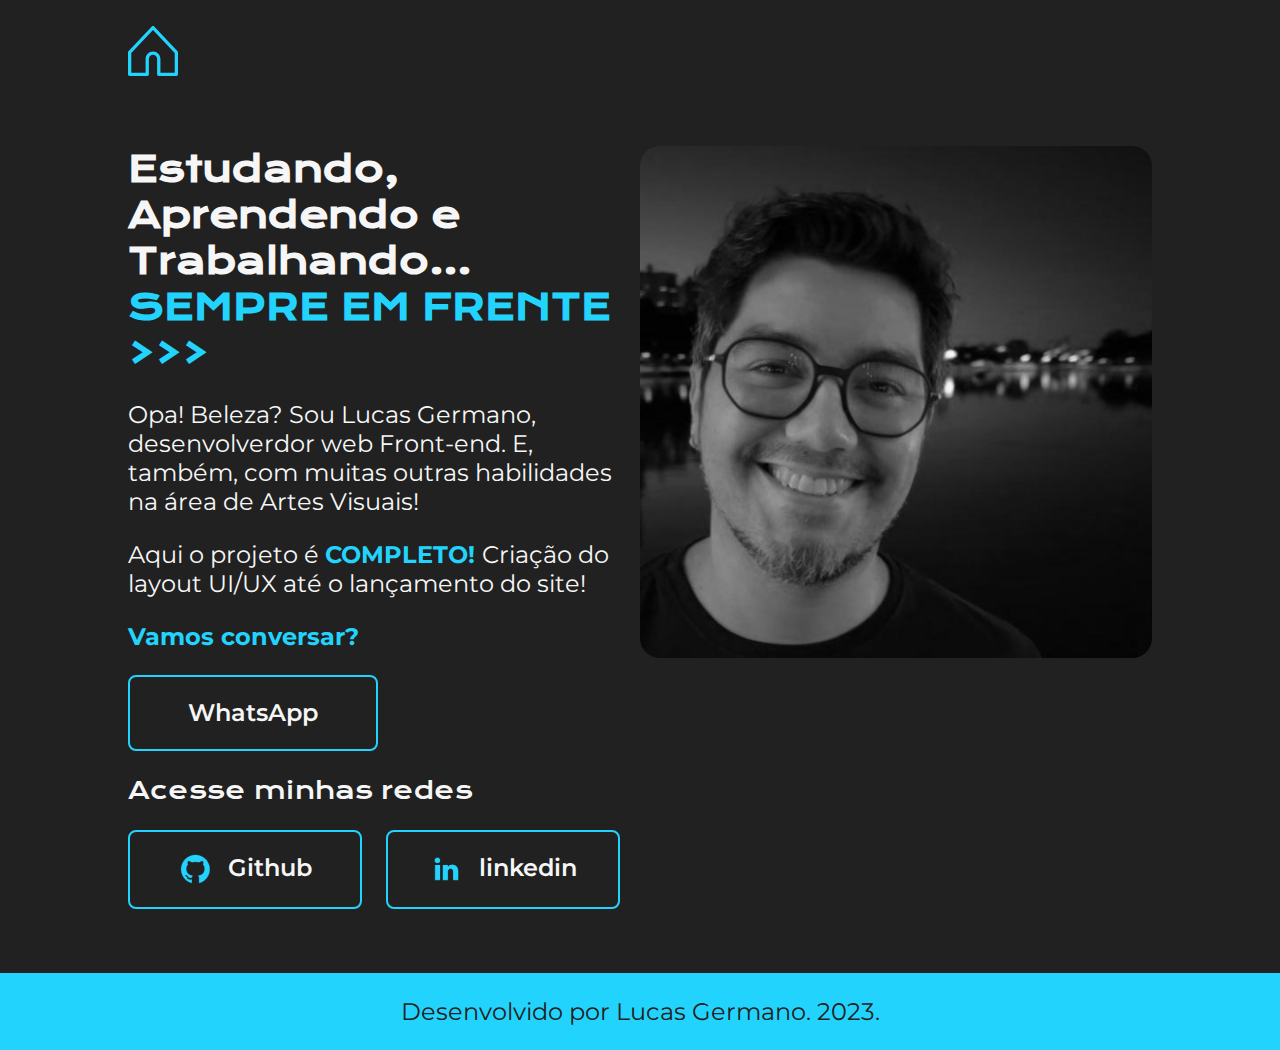
==== index.html @ a0cc6fca "Add files via upload" ====
<!DOCTYPE html>
<html lang="pt-br">

<head>
    <meta charset="UTF-8">
    <meta http-equiv="X-UA-Compatible" content="IE=edge">
    <meta name="viewport" content="width=device-width, initial-scale=1.0">
    <title>Portifolio</title>
    <link rel="stylesheet" href="./styles/style.css">
</head>

<body>
    <header class="cabecalho">
        <nav class="cabecalho__menu">
            <a id="home" class="cabecalho__menu__link home" href="index.html"><img src="./assets/home.svg" alt="icone para ir ao início da página" width="50px" height="50px"></a>
           
           <!-- <a id="perfil" class="cabecalho__menu__link" href="about.html"><img src="./assets/perfil.svg" alt="icone para ir a página Sobre Mim" width="50px" height="50px"></a>
        </nav> -->
    </header>
    <main class="apresentacao">
        <section class="apresentacao__conteudo">
            <h1 class="apresentacao__conteudo__titulo">Estudando, Aprendendo e Trabalhando...<br><strong 
            class="titulo-destaque">SEMPRE EM FRENTE >>>
            </strong></h1>
            
            <p class="apresentacao__conteudo__texto"> Opa! Beleza? Sou Lucas Germano, desenvolverdor web Front-end. E, também, com muitas outras habilidades na área de Artes Visuais!</p>
            <p class="apresentacao__conteudo__texto"> Aqui o projeto é <strong 
                class="titulo-destaque">COMPLETO!
                </strong> Criação do layout UI/UX até o lançamento do site!  </p>

            <p class="apresentacao__conteudo__texto"> <strong 
                class="titulo-destaque">Vamos conversar?
                </strong> </p>
                <a class="apresentacao__links__navegacao" href="https://api.whatsapp.com/send?phone=+55%20(43)%209109-4344&text=Queria%20uma%20informa%C3%A7%C3%A3o%20sobre%20um%20produto" target="_blank">
                    WhatsApp
                    
                </a>
                <h2 class="apresentacao__links__subtitulo">Acesse minhas redes</h2>
                

            <div class="apresentacao__links">
                
                <a class="apresentacao__links__navegacao" href="https://github.com/olucas19">
                    <img src="./assets/github.png">
                    Github
                </a>
                <a class="apresentacao__links__navegacao" href="https://www.linkedin.com/in/lucas-costa-germano-568814a9/">
                    <img src="./assets/linkedin.png">
                    linkedin
                </a>
                
                
            </div>
        </section>
        <img id="foto" class="apresentao__imagem linha" src="./assets/perfilLucasPB.jpg" alt="Foto da Joana Santos programando">
    </main>
    <footer class="rodape">
        <p>Desenvolvido por Lucas Germano. 2023.</p>
    </footer>
</body>

</html>
---- styles/style.css ----
@import url('https://fonts.googleapis.com/css2?family=Krona+One&family=Montserrat:wght@400;600&display=swap');

:root {
    --cor-primaria: #212121;
    --cor-secundaria: #F6F6F6;
    --cor-terciaria: #22D4FD;
    --cor-hover: #150050;

    --fonte-primaria: 'Krona One', sans-serif;
    --fonte-secundaria: 'Montserrat', sans-serif;
}
*{
    margin: 0;
    padding: 0;
}

body{
    box-sizing: border-box;
    background-color: var(--cor-primaria);
    color: var(--cor-secundaria);
}
.cabecalho{
    padding: 2% 0% 0% 10%;
}
.cabecalho__menu{
    display: flex;
    gap: 40px;
    
    
}
.cabecalho__menu__link{
    font-family: var(--fonte-secundaria);
    font-size: 1.5rem;
    font-weight: 600;
    color: var(--cor-terciaria);
    text-decoration: none;
    
}
.apresentacao{
    
    padding: 5% 10%;
    display: flex;
    align-items: flex-start;
    justify-content: space-between;
    gap: 20px ;
    align-items: left;
}
.apresentacao__conteudo{
    width: 50%;
    display: flex;
    flex-direction: column;
    gap: 24px;
    
}

.apresentacao__conteudo__titulo{
    font-size: 2.25rem;
    font-family: var(--fonte-primaria);
}
.titulo-destaque{
    color: var(--cor-terciaria);
}
.apresentacao__conteudo__texto{
    font-size: 1.5rem;
    font-family: var(--fonte-secundaria);
}

.apresentacao__links{
    display: flex;
    flex-direction: row;
    justify-content: space-between;
    align-items: left;
    gap: 24px;
}
.apresentacao__links__subtitulo{
    font-family: var(--fonte-primaria);
    font-weight: 400;
    font-size: 1.5rem;
}
.apresentacao__links__navegacao{
    display: flex;
    justify-content: center;
    gap: 16px;
    border: 2px solid var(--cor-terciaria);
    width: 50%;
    text-align: center;
    border-radius: 8px;
    font-size: 1.5rem;
    font-weight: 600;
    padding: 21.5px 0;
    text-decoration: none;
    color: var(--cor-secundaria);
    font-family: var(--fonte-secundaria);
}
.apresentacao__links__navegacao:hover{
    background-color: var(--cor-hover);
}

#home:hover{
    background-image: url('../assets/home_preenchido.svg');
    height: 50px;
    width: 50px;
    background-size: cover;
  transition: background-image 0.3s ease;
    
}

#perfil:hover{
    background-image: url('../assets/perfil_preenchido.svg');
    height: 50px;
    width: 50px;
    background-size: cover;
  transition: background-image 0.3s ease;
}

#foto {

    border-radius: 20px;
}

/*#foto:hover {
    background-image: url('../assets/perfilLucas.jpg');
    
}*/

.linha {
     
    border: ;
    border-radius: 10px;
    animation: percorrer-borda 4s linear infinite;
  }

.rodape{
    color: var(--cor-primaria);
    background-color: var(--cor-terciaria);
    padding: 24px;
    text-align: center;
    font-family: var(--fonte-secundaria);
    font-size: 1.5rem;
    font-weight: 400;
}

.apresentao__imagem {
    align-items: flex-start;
    width: 50%;
    
}



@keyframes percorrer-borda {
    0% {
      border-bottom: 2px solid transparent;
      border-left: 2px solid transparent;
    }
    25% {
      border-bottom: 2px solid transparent;
      border-left: 2px solid #22D4FD;
    }
    50% {
      border-bottom: 2px solid #22D4FD ;
      border-left: 2px solid #22D4FD ;
    }
    75% {
      border-bottom: 2px solid #22D4FD ;
      border-left: 2px solid transparent;
    }
    100% {
      border-bottom: 2px solid transparent;
      border-left: 2px solid transparent;
    }
  }

@media (max-width: 1200px) {

    .cabecalho {
        padding: 5% 5% 0% 5%;
    }

    .cabecalho__menu {
        justify-content: left;
    }

    .cabecalho__menu__link {
        justify-content: center;
    }

    .apresentacao {
        flex-direction: column-reverse;
        padding: 5%;
    }

    .apresentacao__conteudo {
        width: auto;
    }

}
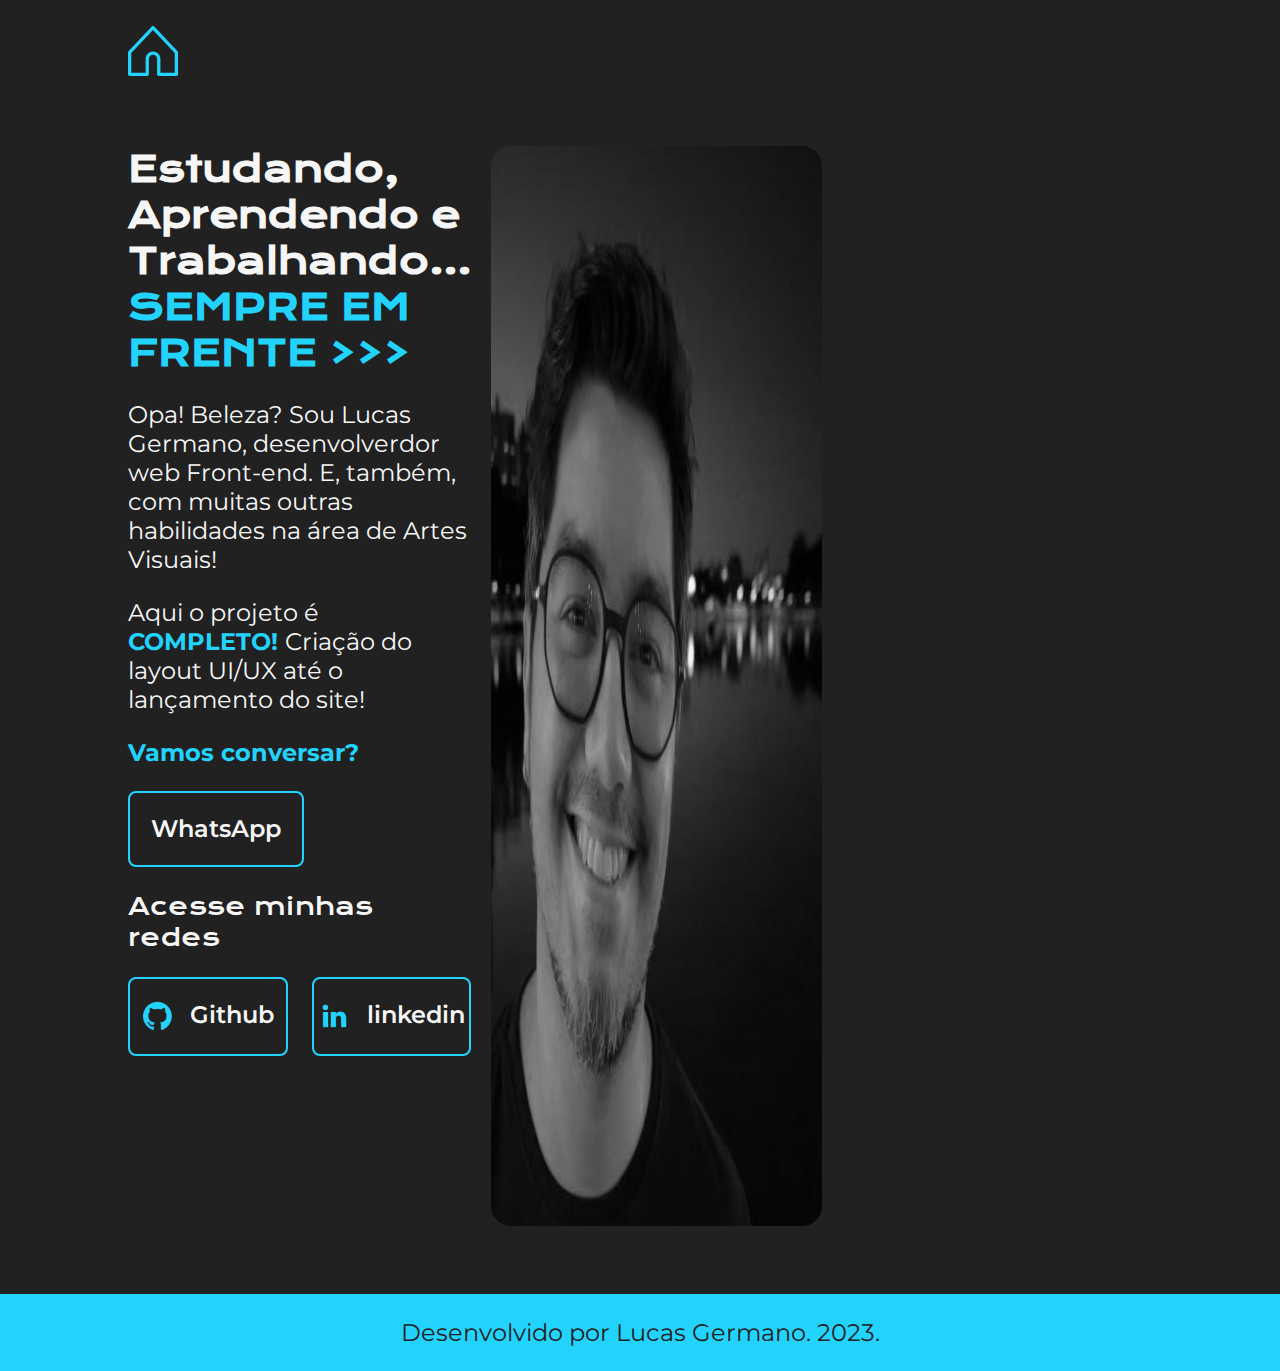
==== commit 8958e81e: "changes tag <img> 01 index.html" ====
--- a/index.html
+++ b/index.html
@@ -12,51 +12,62 @@
 <body>
     <header class="cabecalho">
         <nav class="cabecalho__menu">
-            <a id="home" class="cabecalho__menu__link home" href="index.html"><img src="./assets/home.svg" alt="icone para ir ao início da página" width="50px" height="50px"></a>
-           
-           <!-- <a id="perfil" class="cabecalho__menu__link" href="about.html"><img src="./assets/perfil.svg" alt="icone para ir a página Sobre Mim" width="50px" height="50px"></a>
+            <a id="home" class="cabecalho__menu__link home" href="index.html"><img src="./assets/home.svg"
+                    alt="icone para ir ao início da página" width="50px" height="50px"></a>
+
+            <!-- <a id="perfil" class="cabecalho__menu__link" href="about.html"><img src="./assets/perfil.svg" alt="icone para ir a página Sobre Mim" width="50px" height="50px"></a>
         </nav> -->
     </header>
     <main class="apresentacao">
         <section class="apresentacao__conteudo">
-            <h1 class="apresentacao__conteudo__titulo">Estudando, Aprendendo e Trabalhando...<br><strong 
-            class="titulo-destaque">SEMPRE EM FRENTE >>>
-            </strong></h1>
-            
-            <p class="apresentacao__conteudo__texto"> Opa! Beleza? Sou Lucas Germano, desenvolverdor web Front-end. E, também, com muitas outras habilidades na área de Artes Visuais!</p>
-            <p class="apresentacao__conteudo__texto"> Aqui o projeto é <strong 
-                class="titulo-destaque">COMPLETO!
-                </strong> Criação do layout UI/UX até o lançamento do site!  </p>
+            <h1 class="apresentacao__conteudo__titulo">Estudando, Aprendendo e Trabalhando...<br><strong
+                    class="titulo-destaque">SEMPRE EM FRENTE >>>
+                </strong></h1>
 
-            <p class="apresentacao__conteudo__texto"> <strong 
-                class="titulo-destaque">Vamos conversar?
+            <p class="apresentacao__conteudo__texto"> Opa! Beleza? Sou Lucas Germano, desenvolverdor web Front-end. E,
+                também, com muitas outras habilidades na área de Artes Visuais!</p>
+            <p class="apresentacao__conteudo__texto"> Aqui o projeto é <strong class="titulo-destaque">COMPLETO!
+                </strong> Criação do layout UI/UX até o lançamento do site! </p>
+
+            <p class="apresentacao__conteudo__texto"> <strong class="titulo-destaque">Vamos conversar?
                 </strong> </p>
-                <a class="apresentacao__links__navegacao" href="https://api.whatsapp.com/send?phone=+55%20(43)%209109-4344&text=Queria%20uma%20informa%C3%A7%C3%A3o%20sobre%20um%20produto" target="_blank">
-                    WhatsApp
-                    
-                </a>
-                <h2 class="apresentacao__links__subtitulo">Acesse minhas redes</h2>
-                
+            <a class="apresentacao__links__navegacao"
+                href="https://api.whatsapp.com/send?phone=+55%20(43)%209109-4344&text=Queria%20uma%20informa%C3%A7%C3%A3o%20sobre%20um%20produto"
+                target="_blank">
+                WhatsApp
+
+            </a>
+            <h2 class="apresentacao__links__subtitulo">Acesse minhas redes</h2>
+
 
             <div class="apresentacao__links">
-                
+
                 <a class="apresentacao__links__navegacao" href="https://github.com/olucas19">
                     <img src="./assets/github.png">
                     Github
                 </a>
-                <a class="apresentacao__links__navegacao" href="https://www.linkedin.com/in/lucas-costa-germano-568814a9/">
+                <a class="apresentacao__links__navegacao"
+                    href="https://www.linkedin.com/in/lucas-costa-germano-568814a9/">
                     <img src="./assets/linkedin.png">
                     linkedin
                 </a>
-                
-                
+
+
             </div>
         </section>
-        <img id="foto" class="apresentao__imagem linha" src="./assets/perfilLucasPB.jpg" alt="Foto da Joana Santos programando">
+
+
+        <aside class="ladodireito">
+            <figure><img id="foto" class="apresentao__imagem linha" src="./assets/perfilLucasPB.jpg"
+                    alt="Foto do perfil de Lucas Costa Germano" height="1080px" width="1080px"></figure>
+        </aside>
+
     </main>
+
+
     <footer class="rodape">
         <p>Desenvolvido por Lucas Germano. 2023.</p>
     </footer>
 </body>
 
-</html>+</html>
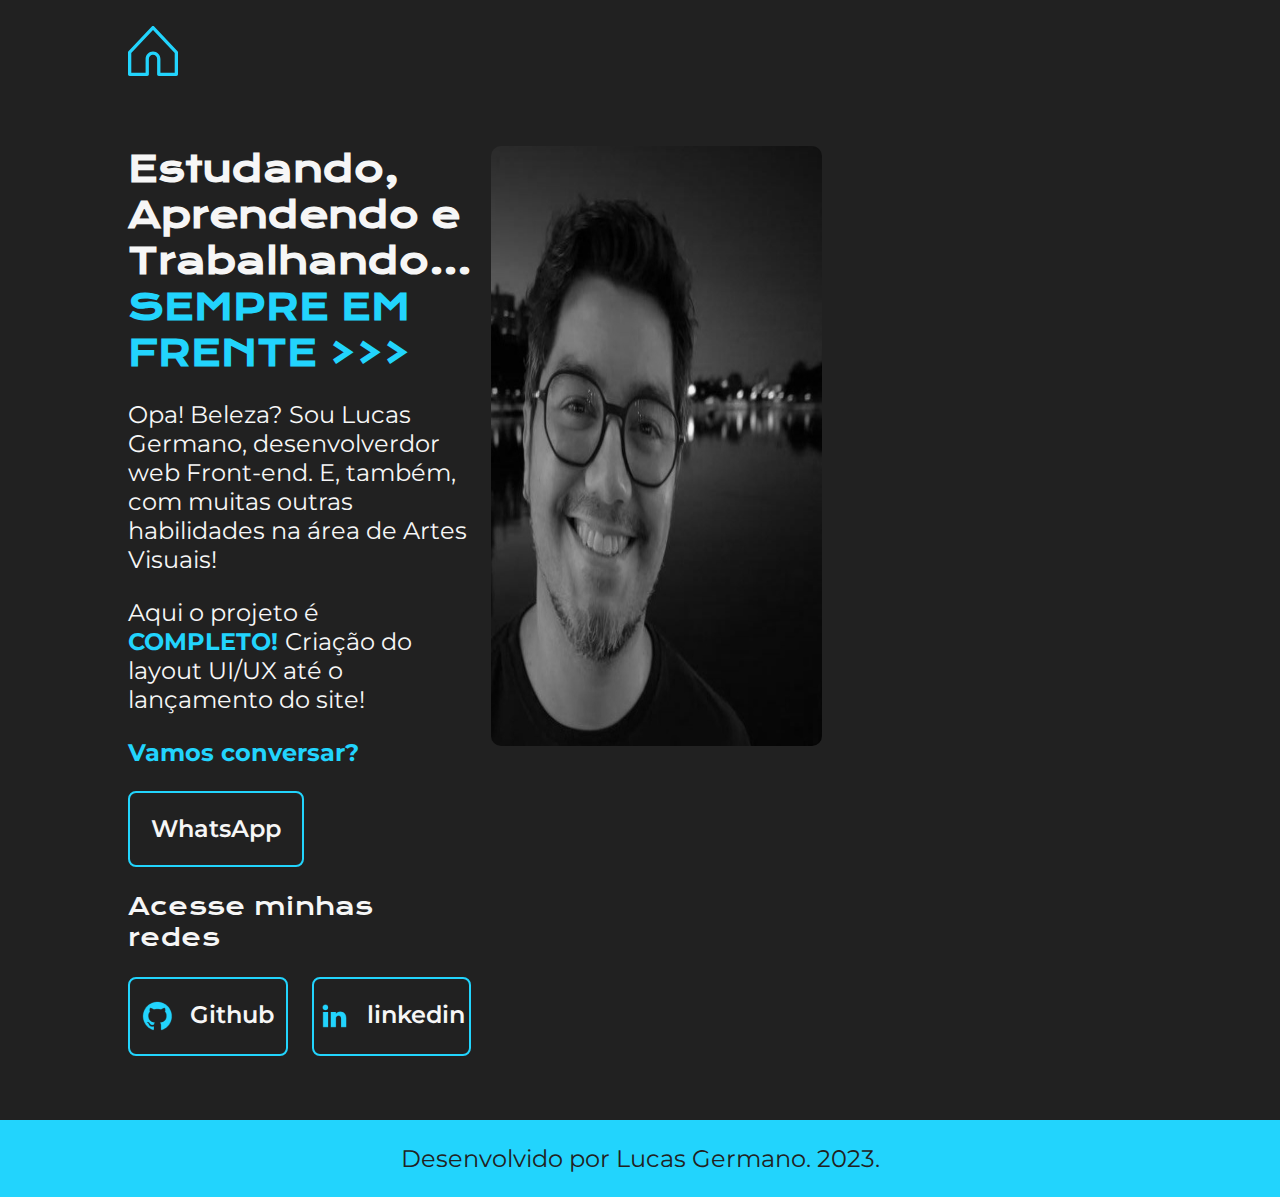
==== commit 559fb554: "tag <img> fixed, The code is creating scroll bar,  index.html" ====
--- a/index.html
+++ b/index.html
@@ -57,10 +57,10 @@
         </section>
 
 
-        <aside class="ladodireito">
-            <figure><img id="foto" class="apresentao__imagem linha" src="./assets/perfilLucasPB.jpg"
-                    alt="Foto do perfil de Lucas Costa Germano" height="1080px" width="1080px"></figure>
-        </aside>
+       
+            <figure><img class="apresentao__imagem linha" src="./assets/perfilLucasPB.jpg"
+                    alt="Foto do perfil de Lucas Costa Germano" height="600px" width="600px"></figure>
+      
 
     </main>
 
--- a/styles/style.css
+++ b/styles/style.css
@@ -113,6 +113,10 @@
   transition: background-image 0.3s ease;
 }
 
+figure {
+    width: 100%;
+}
+
 #foto {
 
     border-radius: 20px;
@@ -194,4 +198,4 @@
         width: auto;
     }
 
-}+}
